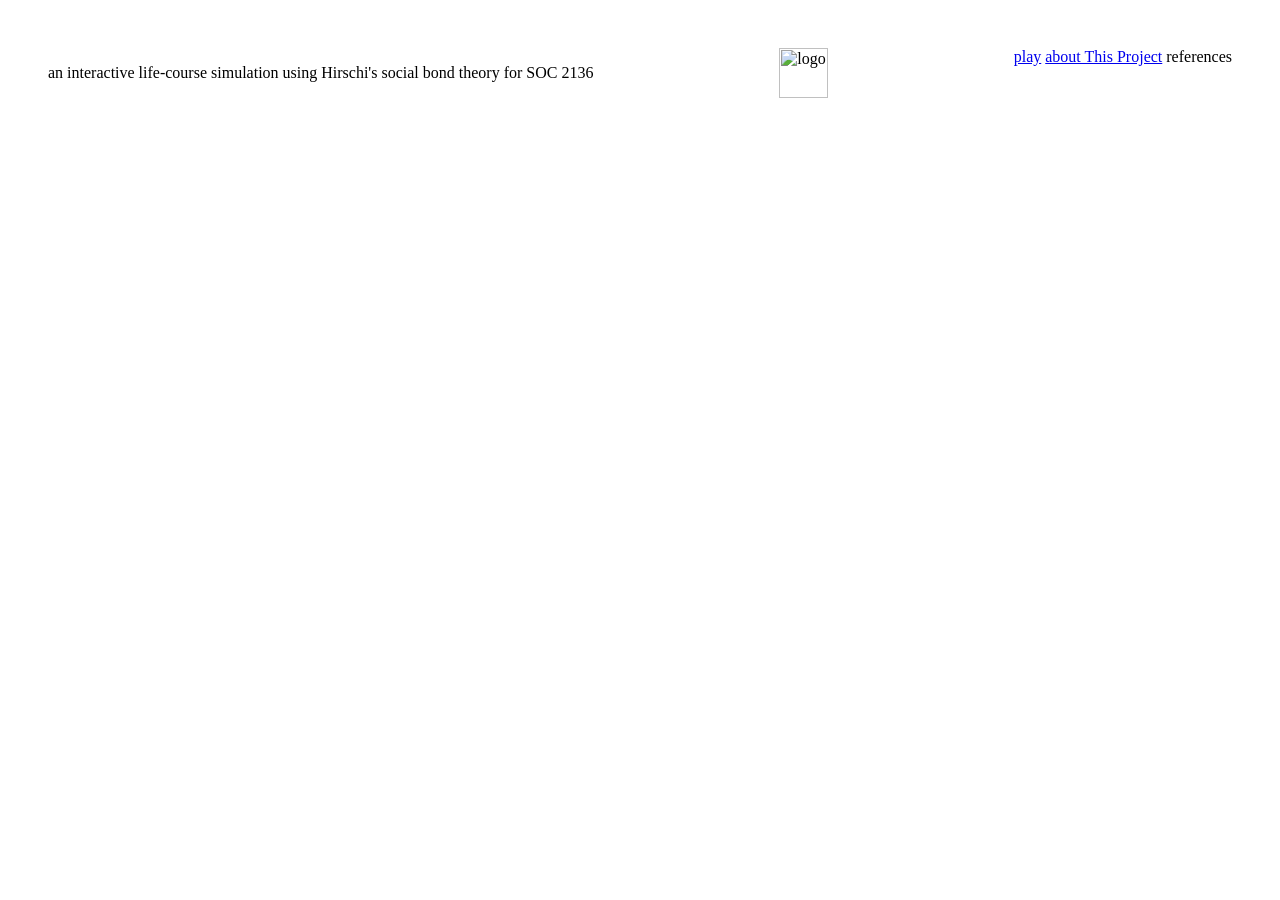
==== index.html @ 891a3eba "homepage and stuff" ====
<html>
    <head>
        <title>WHAT IF: homepage</title>
        <link href="/static/style.css" rel="stylesheet" type="text/css" />
    </head>
    <body>
        <div id="body">
            <p class="header">an interactive life-course simulation using Hirschi's social bond theory for SOC 2136</p>
            <div class="logo-container">
                <div align="left">
                    <img src="" width="100%" alt="logo">
                </div>
            </div>
            <div class="button_container">
                <a class="button" href="play.html">play</a>
                <a class="button" href="about.html">about This Project</a>
                <aclass="button"  href="references.html">references</a>
            </div>
        </div>


    </body>
</html>
---- static/style.css ----
.logo-container {
    display:block;
    margin-left: auto;
    margin-right: auto;
    /* width:10%; */
}
#body {
    padding: 40px;
    display: flex;
    text-align: center;
}
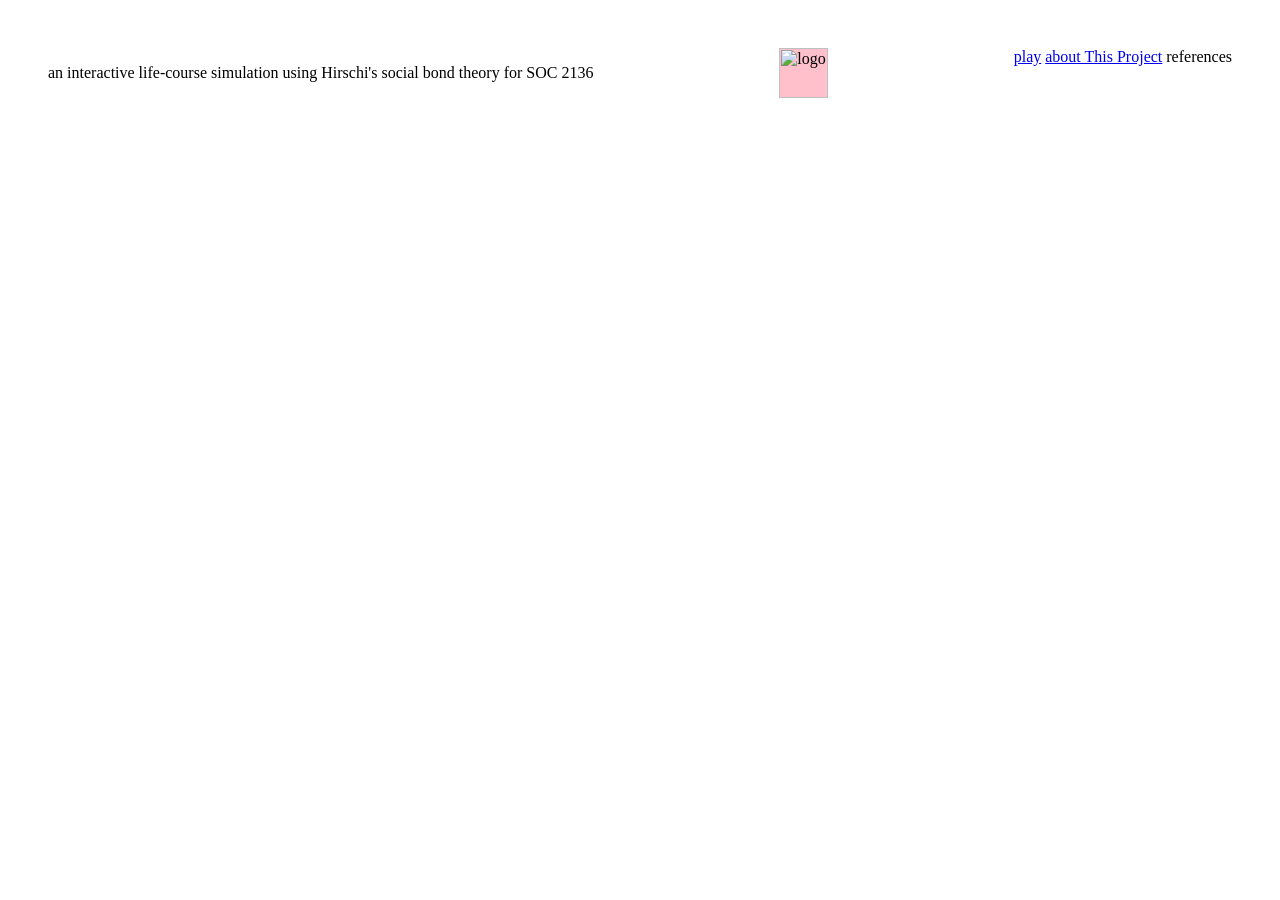
==== commit 3d252356: "testing more shit" ====
--- a/index.html
+++ b/index.html
@@ -2,7 +2,7 @@
 <html>
     <head>
         <title>WHAT IF: homepage</title>
-        <link href="/static/style.css" rel="stylesheet" type="text/css" />
+        <link href="static/style.css" rel="stylesheet" type="text/css" />
     </head>
     <body>
         <div id="body">
--- a/static/style.css
+++ b/static/style.css
@@ -3,6 +3,7 @@
     display:block;
     margin-left: auto;
     margin-right: auto;
+    background-color: pink;
     /* width:10%; */
 }
 #body {
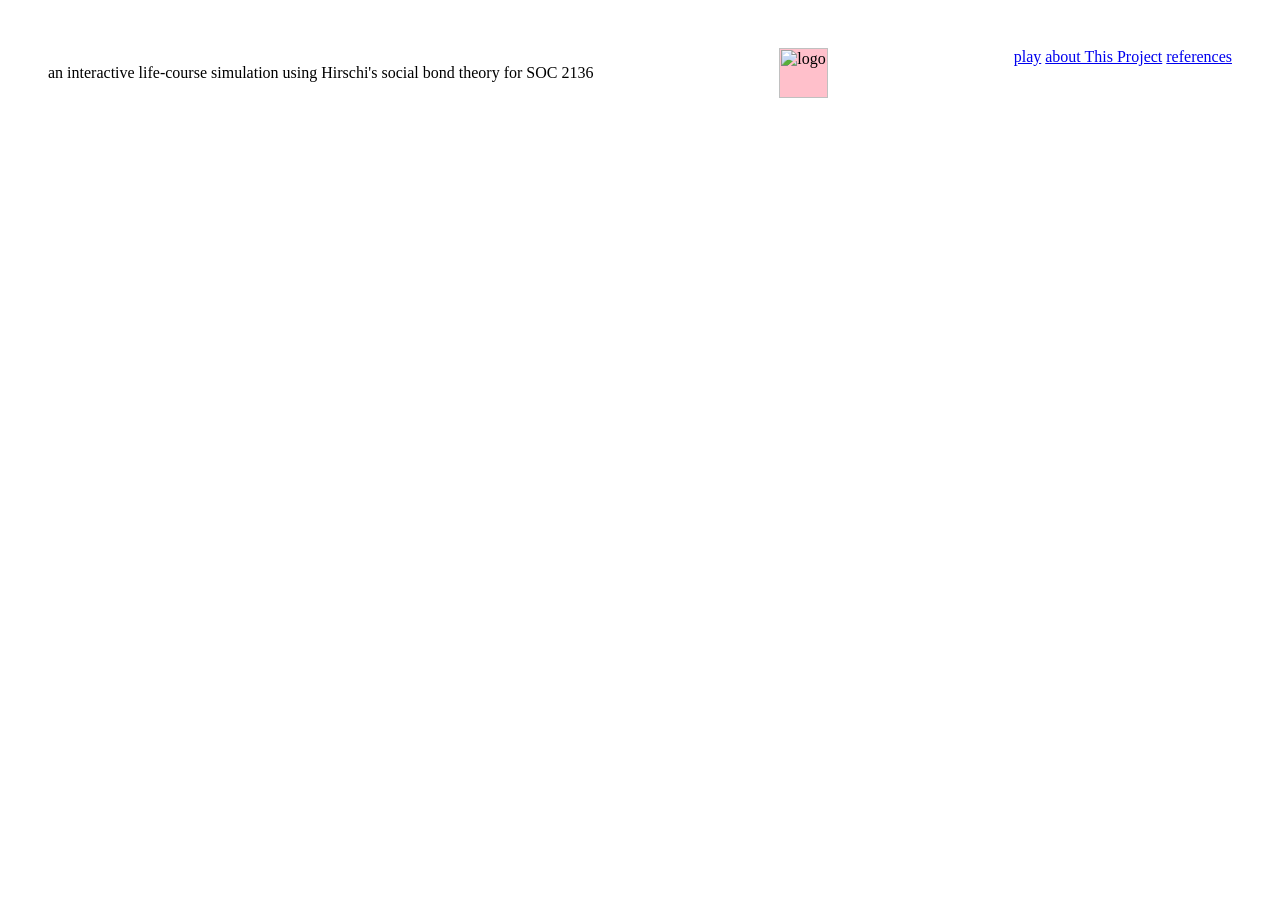
==== commit dad40c11: "im trying to see my styling" ====
--- a/index.html
+++ b/index.html
@@ -2,7 +2,7 @@
 <html>
     <head>
         <title>WHAT IF: homepage</title>
-        <link href="static/style.css" rel="stylesheet" type="text/css" />
+        <link href="./static/style.css" rel="stylesheet" type="text/css" />
     </head>
     <body>
         <div id="body">
@@ -15,7 +15,7 @@
             <div class="button_container">
                 <a class="button" href="play.html">play</a>
                 <a class="button" href="about.html">about This Project</a>
-                <aclass="button"  href="references.html">references</a>
+                <a class="button"  href="references.html">references</a>
             </div>
         </div>
 
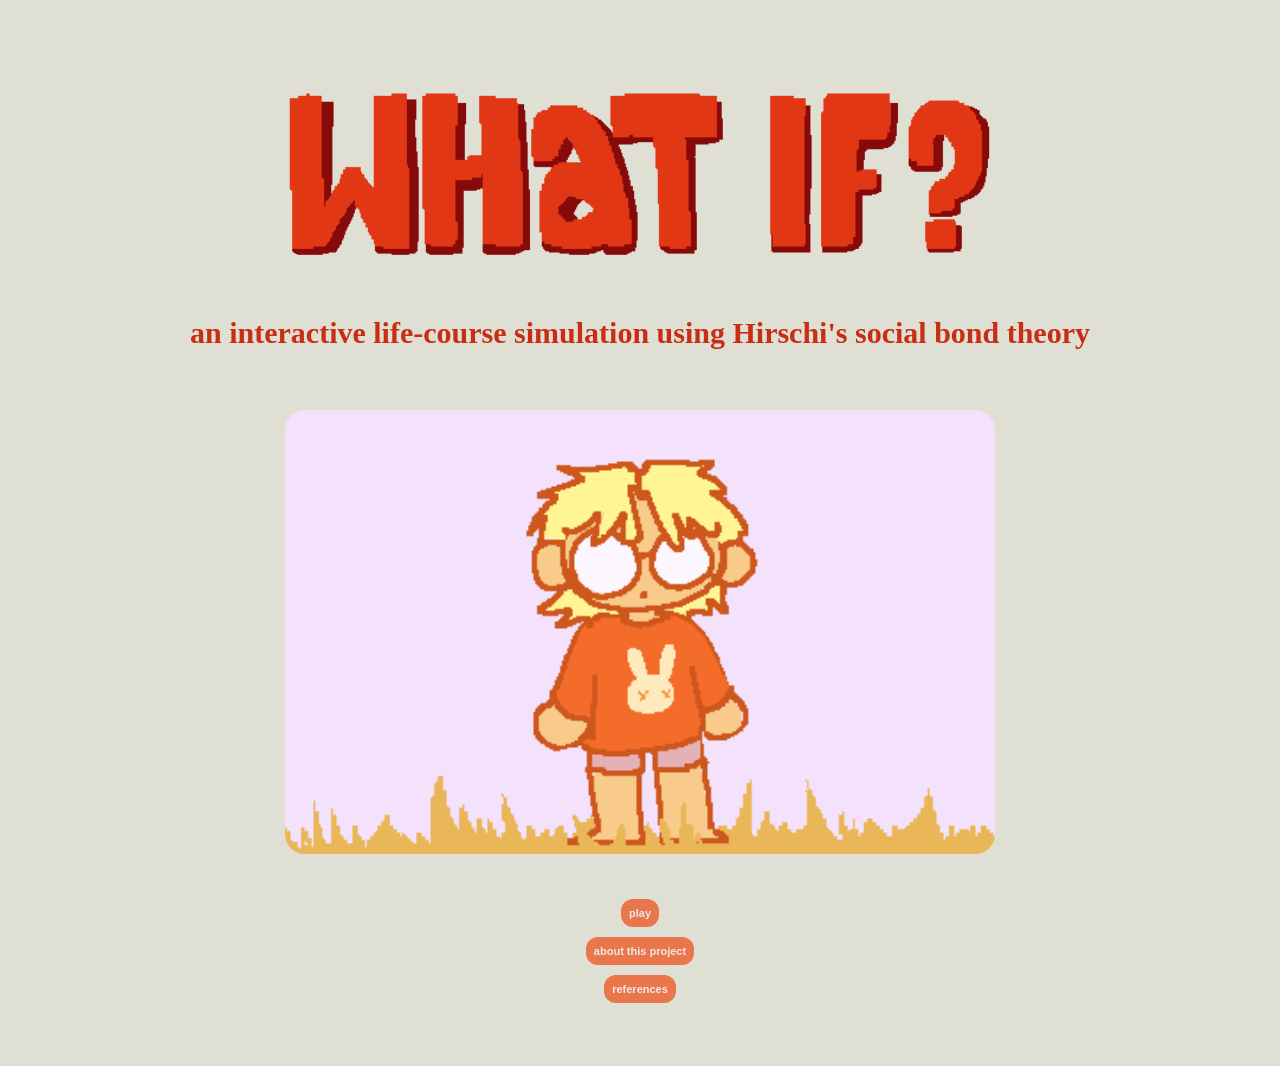
==== commit 88ab2049: "this better fucking work" ====
--- a/index.html
+++ b/index.html
@@ -1,20 +1,25 @@
 
 <html>
     <head>
-        <title>WHAT IF: homepage</title>
+        <title>WHAT IF?home</title>
         <link href="./static/style.css" rel="stylesheet" type="text/css" />
     </head>
     <body>
         <div id="body">
-            <p class="header">an interactive life-course simulation using Hirschi's social bond theory for SOC 2136</p>
-            <div class="logo-container">
-                <div align="left">
-                    <img src="" width="100%" alt="logo">
+            <div class="logo_container">
+                <div align="center">
+                    <img src="./static/images/soc2136_final_title.png" width="100%" alt=" logo here">
+                </div>
+            </div>
+            <p class="header">an interactive life-course simulation using Hirschi's social bond theory</p>
+            <div class="img_container">
+                <div align="center">
+                    <img src="./static/images/soc2136_final_def.png" width="70%" alt=" img here">
                 </div>
             </div>
             <div class="button_container">
                 <a class="button" href="play.html">play</a>
-                <a class="button" href="about.html">about This Project</a>
+                <a class="button" href="about.html">about this project</a>
                 <a class="button"  href="references.html">references</a>
             </div>
         </div>
--- a/static/style.css
+++ b/static/style.css
@@ -1,13 +1,136 @@
+body {
+    background-color: #e0dfd3;
+}
+p, a, li{
+    font-family: arial;
+    font-weight:900;
+    font-size:11px;
+    color: rgb(60, 55, 54);
+}
 
-.logo-container {
+li {
+    margin-bottom: 12px;
+    margin-top: 12px;
+}
+
+.header{
+    color:#c72e13;
+    font-size: 30px;
+    font-family:'Franklin Gothic Medium';
+}
+
+.button{
+    border-radius: 12px;
+    background-color: #ea764c;
+    border: none;
+    color: #f0e8e8;
+    padding: 8px;
+    text-align: center;
+    text-decoration: none;
+    display: inline-block;
+    font-family:arial;
+    text-decoration:none;
+    font-weight:900;
+    font-size:11px;
+    cursor: pointer;
+    margin:5px;
+
+}
+.text_button {
+    border-radius: 12px;
+    background-color: #ea764c;
+    border: none;
+    text-decoration: none;
+    color: #86290a;
+    font-size:8px;
+    padding-left: 8px;
+    padding-right: 8px;
+}
+
+.game_text_button {
+    border-radius: 12px;
+    background-color: #ea4f4c;
+    border: none;
+    text-decoration: none;
+    color: #240a02;
+    font-size:8px;
+    padding-left: 8px;
+    padding-right: 8px;
+    margin:8px;
+}
+
+.button:hover, .text_button:hover, .game_text_button:hover {
+  background-color: #efa889;
+  color: #390707;
+}
+
+.button:active, .text_button:active, .game_text_button:active {
+  box-shadow: 0 2px #9e3320;
+  transform: translateY(2px);
+}
+
+.logo_container, .img_container, .text_container{
     display:block;
     margin-left: auto;
     margin-right: auto;
-    background-color: pink;
-    /* width:10%; */
+    width: 60%;
+    padding: 30px;
 }
+
+img {
+    border-radius: 20px;
+    width: 100%;
+}
+
+.text_container {
+    background-color: #ea764c;
+    border-radius: 25px;
+    margin-bottom: 30px;
+    text-align: left;
+}
+
 #body {
     padding: 40px;
     display: flex;
+    flex-direction: column;
     text-align: center;
+}
+
+.button_container {
+    margin: 10px;
+    display: flex;
+    flex-direction: column;
+    align-items: flex-start;
+    align-items: center;
+}
+
+.game_content {
+    display:flex;
+    flex-direction: column;
+    border-radius: 20px;
+    background-color: #390707;
+    justify-content: center;
+    align-items: center;
+    text-align: center;
+    width: 600px;
+    height: 400px;
+    color:white;
+}
+
+.game_p {
+    vertical-align: middle;
+    color:#e0dfd3;
+}
+
+.game_header {
+    font-family: 'Gill Sans MT';
+    vertical-align: middle;
+    color:#e0dfd3;
+    font-size: 60;
+}
+
+.over_text {
+    color:white;
+    top: 8px;
+    left: 16px;
 }
